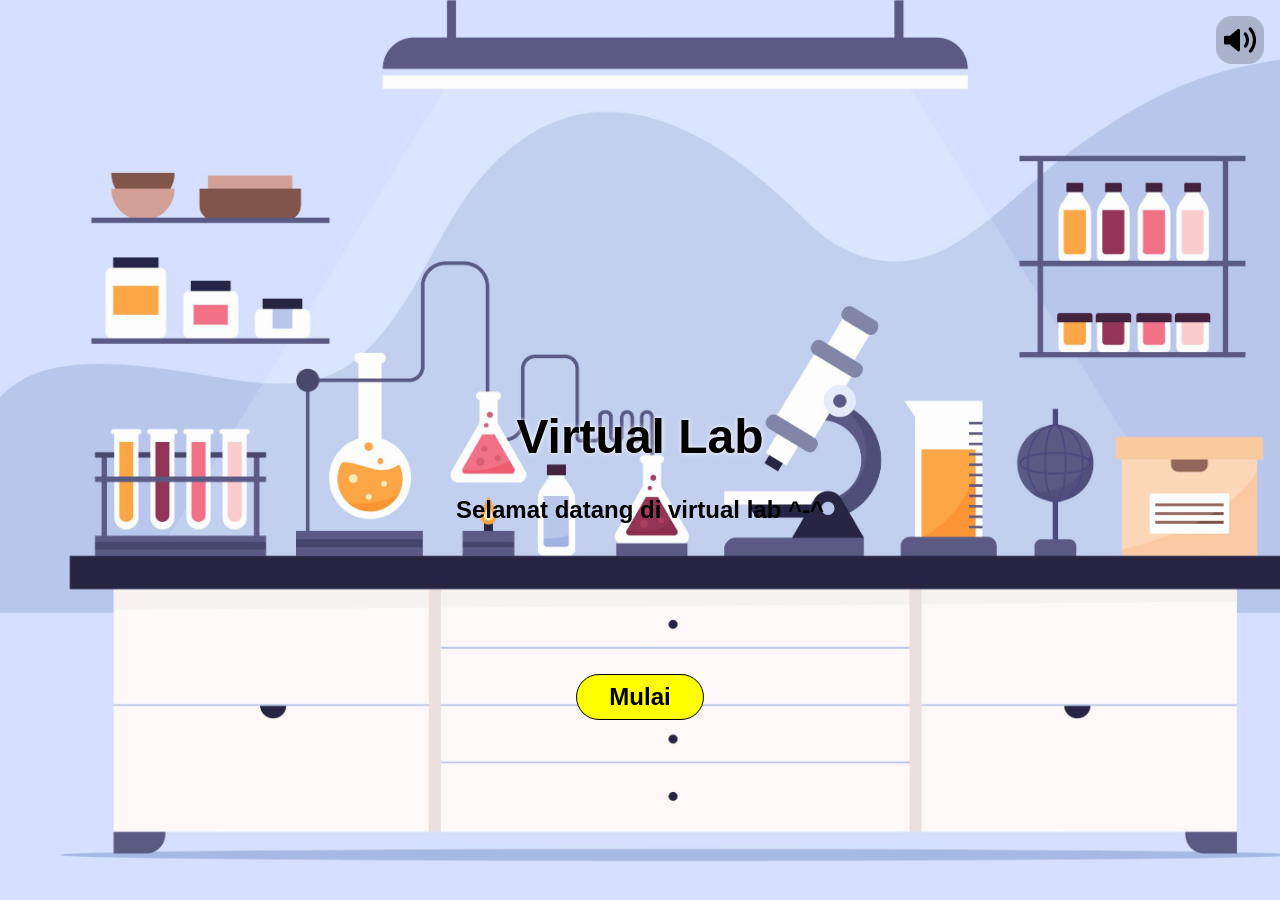
==== index.html @ f6817785 "Project Upload" ====
<!DOCTYPE html>
<html lang="en">
<head>
    <meta charset="UTF-8">
    <meta name="viewport" content="width=device-width, initial-scale=1.0">
    <title>Document</title>
    <link rel="stylesheet" href="asset/css/animation.css">
    <link rel="stylesheet" href="asset/css/style.css">
</head>
<body id="body">
    <div class="container">
        <img class="mute-btn" src="asset/gambar/speaker.png" id="speaker" onclick="mute()"/>
        <div class="text-area" id="start-text">
            <h1 class="home-title">Virtual Lab</h1>
            <span class="welcome">Selamat datang di virtual lab ^-^</span>
        </div>
        <button class="start-btn" id="mulai" onclick="start()">Mulai</button>
        <div class="palette hide" id="palette">
            
        </div>

        <div class="tools-area hide" id="toolsArea">
            <img id="sample1" src="asset/gambar/sampel-darah.png" alt="">
            <img id="sample2" src="asset/gambar/sampel-darah2.png" alt="">
            <img id="sample3" src="asset/gambar/sampel-darah3.png" alt="">
            <img id="antiA" src="asset/gambar/anti-a.png" alt="">
            <img id="antiB" src="asset/gambar/anti-b.png" alt="">
            <img id="kapas" src="asset/gambar/cotton.png" alt="" style="width : 7vw;height : 7vw;">
        </div>
    </div>
</body>
<script src="asset/js/script.js"></script>
</html>
---- asset/css/animation.css ----
@keyframes myAnim {
	0% {
		animation-timing-function: ease-in;
		opacity: 1;
		transform: translateY(-4px);
	}

	24% {
		opacity: 1;
	}

	40% {
		animation-timing-function: ease-in;
		transform: translateY(-2px);
	}

	65% {
		animation-timing-function: ease-in;
		transform: translateY(-10px);
	}

	82% {
		animation-timing-function: ease-in;
		transform: translateY(-6px);
	}

	93% {
		animation-timing-function: ease-in;
		transform: translateY(-4px);
	}

	25%,
	55%,
	75%,
	87% {
		animation-timing-function: ease-out;
		transform: translateY(0px);
	}

	100% {
		animation-timing-function: ease-out;
		opacity: 1;
		transform: translateY(0px);
	}
}
---- asset/css/style.css ----
body{
    max-height: 100vh;
    padding : 0;
    background: url("../gambar/labor.jpg");
    margin : 0;
    background-size: cover;
    background-repeat: no-repeat;
    min-height: 100%;
}

body.start{
    background: url("../gambar/labor-desk.jpg");
    background-size: cover;
    background-repeat: no-repeat;
    transition: background 1s linear;
}

.container{
    max-height: 100vh;
    overflow: unset;
    width: 100vw;
    height : 100vh;
    display: flex;
    justify-content : center;
    align-items : center;
}

.start-btn{
    z-index: 10;
    position : absolute;
    bottom : 20vh;
    animation: myAnim 2s ease 2s infinite normal forwards;
    padding : .5rem 2rem;
    border-radius: 2rem;
    font-weight : bold;
    font-size : 1.5rem;
    background-color: yellow;
    border: solid black 1px;
}

.start-btn.hide{
    position: fixed;
    animation: none;
    transform: translateY(50vh);
    transition : transform 1s linear;
}

.home-title{
    text-align: center;
    font-size: 3rem;
    font-weight: bold;
    text-shadow: 0 0 5px white;
    font-family: Verdana, Geneva, Tahoma, sans-serif;
}

.welcome{
    font-size: 1.5rem;
    font-weight: bold;
    font-family: 'Gill Sans', 'Gill Sans MT', Calibri, 'Trebuchet MS', sans-serif;
    
}

.mute-btn{
    z-index: 5;
    border-radius: 1rem;
    padding : .5rem;
    background-color: rgba(0,0,0,.2);
    width : 2rem;
    position : absolute;
    top : 1rem; 
    right : 1rem;
}

.text-area{
    display: flow;
    align-items: center;
    justify-content: center;
}

.text-area.hide{
    position: fixed;
    animation: none;
    transform: translateY(-100vh);
    transition : transform 1s linear;
}

.palette{
    border-radius: 5%;
    justify-content: space-between;
    display: grid;
    grid-template-columns: auto auto auto auto;
    position: fixed;
    right : 1rem;
    bottom : 2rem;
    background-color : rgb(255, 255, 255);
    width : 40vw;
    height  : 90vh;
    transform: translateY(0);
    transition: transform 1s linear;
}

.palette.hide{
    position: fixed;
    visibility: hidden;
    transform: translateY(50vh);
}

.palette-img{
    object-fit: fill;
}

.area{
    padding : 2rem 1rem;
}

.area img{
    z-index: 10;
    object-fit: scale-down;
    width: 100%;
    height: 80%;
    border-radius:100% ;
    background-color: rgb(221, 221, 221);
}


.tools-area{
    background-color: rgba(0,0,0,.2);
    position : absolute;
    bottom : 5vh;
    width : 40vw;
    height : 30vh;
    display: flex;
    border: solid black 2px;
    left : 1rem;
    padding : 1rem;
    align-items :last baseline;
    transform: translateX(0);
    transition: transform 1s linear;
}

.tools-area.hide{
    visibility: hidden;
    position: fixed;
   transform: translateX(-50vw);
}

.tools-area img{
    margin-right : 2rem;
    width : auto;
    height : 25vh;
}
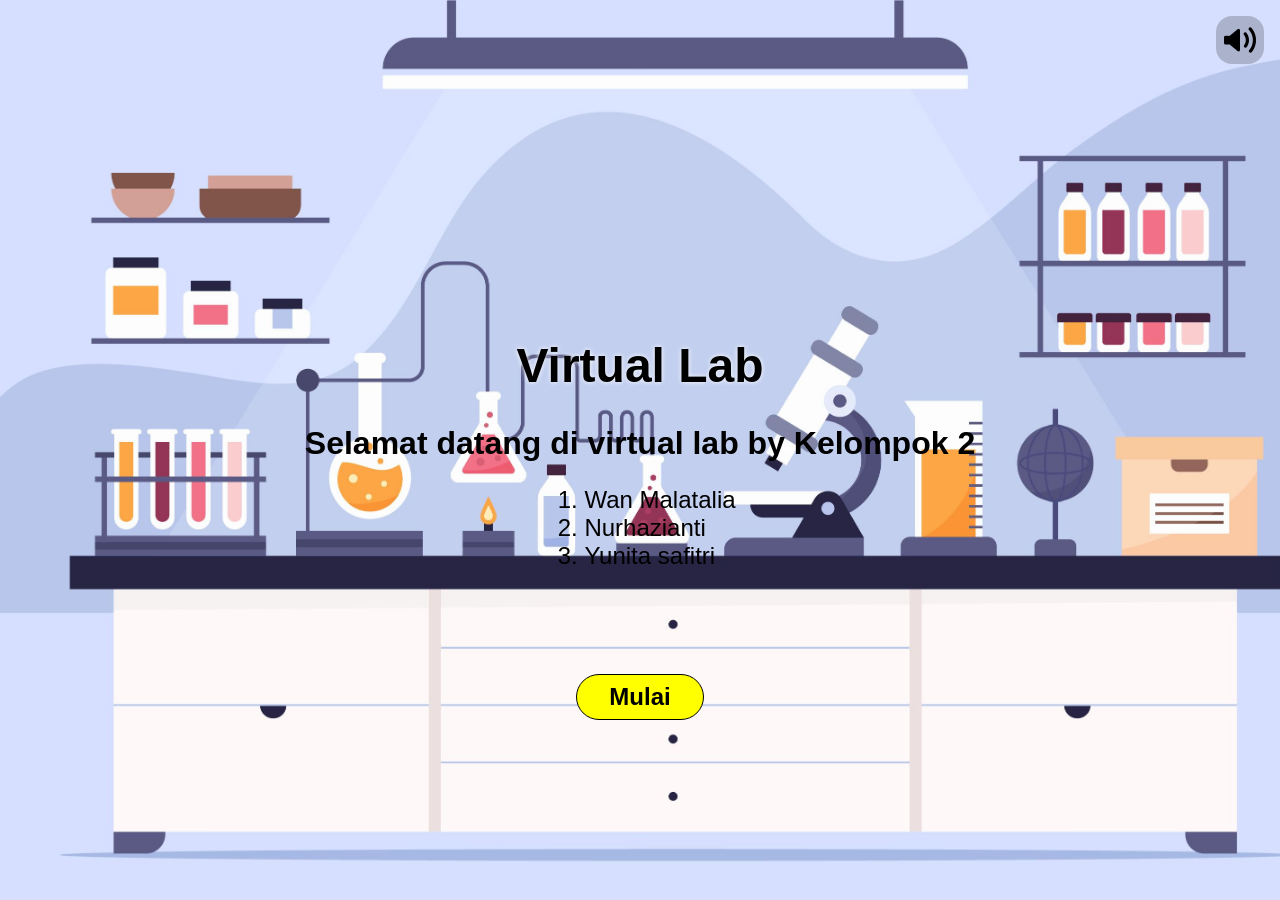
==== commit 7d9eefd5: "UI Update" ====
--- a/index.html
+++ b/index.html
@@ -12,11 +12,43 @@
         <img class="mute-btn" src="asset/gambar/speaker.png" id="speaker" onclick="mute()"/>
         <div class="text-area" id="start-text">
             <h1 class="home-title">Virtual Lab</h1>
-            <span class="welcome">Selamat datang di virtual lab ^-^</span>
+            <span class="welcome">Selamat datang di virtual lab by Kelompok 2</span>
+            <ol style="font-size : 1.5rem;" class="kelompok">
+                <li >Wan Malatalia</li>
+                <li>Nurhazianti</li>
+                <li>Yunita safitri</li>
+            </ol>
         </div>
         <button class="start-btn" id="mulai" onclick="start()">Mulai</button>
+        <button class="tutorial hide" id="tutorial" onclick="openTutor()">Tutorial</button>
         <div class="palette hide" id="palette">
             
+        </div>
+
+        <div id="tutorialArea" class="tutorial-area hide">
+            <img src="asset/gambar/doctor.png" alt="" class="dokter" id="dokter">
+            <img src="asset/gambar/example.png" alt="" class="example" id="example">
+            <div class="tutor-text" id="text1">
+                <label>Gunakan sampel darah untuk mengecek golongan darah </label><br>
+                <label>Tarik salah satu item ke dalam papan / palette</label>
+            </div >
+            <div class="tutor-text-palette" id="text2">
+                <label>Gunakan palette untuk mencampurkan dan menganalisa golongan darah </label><br>
+            </div >
+            <div class="tutor-text-3 hide" id="text3">
+                <label>Teteskan darah ke papan dan gunakan antiA atau antiB untuk melihat reaksi yang terjadi</label><br>
+                <ul >
+                    <li>Jika darah yang diteteskan antiA mengalami penggumpanlan berarti golongan darah tersebut A</li>
+                    <li>Jika darah yang diteteskan antiB mengalami penggumpanlan berarti golongan darah tersebut B</li>
+                    <li>Jika darah yang diteteskan antiA dan antiB mengalami penggumpanlan berarti golongan darah tersebut AB</li>
+                    <li>Jika tidak ada reaksi sama sekali maka golongan darah tersebut O</li>
+                </ul>
+            </div >
+            <div class="tutor-text-4" id="text4">
+                <label>Berikut merupakan hasil uji coba untuk golongan dari AB,B dan O</label><br><br>
+                <label>- Sampel 1 menggumpal jika diteteskan antiA dan antiB pada baris pertama sehingga golongan darahnya AB</label><br>
+            </div >
+            <button class="understand" onclick="closeTutor()" id="next">Mengerti</button>
         </div>
 
         <div class="tools-area hide" id="toolsArea">
--- a/asset/css/style.css
+++ b/asset/css/style.css
@@ -1,6 +1,7 @@
 body{
     max-height: 100vh;
     padding : 0;
+    font-family: 'Franklin Gothic Medium', 'Arial Narrow', Arial, sans-serif;
     background: url("../gambar/labor.jpg");
     margin : 0;
     background-size: cover;
@@ -54,7 +55,7 @@
 }
 
 .welcome{
-    font-size: 1.5rem;
+    font-size: 2rem;
     font-weight: bold;
     font-family: 'Gill Sans', 'Gill Sans MT', Calibri, 'Trebuchet MS', sans-serif;
     
@@ -148,4 +149,147 @@
     margin-right : 2rem;
     width : auto;
     height : 25vh;
-}+}
+
+.tutorial{
+    z-index: 10;
+    position : absolute;
+    top : 1rem;
+    left: 1rem;
+    animation: myAnim 2s ease 2s infinite normal forwards;
+    padding : .5rem 2rem;
+    border-radius: 2rem;
+    font-weight : bold;
+    font-size : 1.5rem;
+    background-color: yellow;
+    border: solid black 1px;
+}
+
+.tutorial.hide{
+    display: none;
+}
+
+.tutorial-area{
+    z-index: 100;
+    width : 100vw;
+    height : 100vh;
+    position:fixed;
+    background-color : rgba(0,0,0,.5);
+}
+
+.tutorial-area.hide{
+    display: none;
+}
+
+.tutor-text{
+    position : absolute;
+    color : white;
+    padding : 1rem;
+    bottom : 40vh;
+    width:38vw;
+    box-shadow: 1 1 1 black;
+    animation: myAnim 2s ease 2s infinite normal forwards;
+    text-shadow: 1 1 1rem black;
+    font-size : 1.5rem;
+    font-family: 'Franklin Gothic Medium', 'Arial Narrow', Arial, sans-serif;
+}
+
+.tutor-text-palette{
+    width: 37vw;
+    position : absolute;
+    color : white;
+    padding : 1rem;
+    top : 1rem;
+    right : 0;
+    box-shadow: 1 1 1 black;
+    animation: myAnim 2s ease 2s infinite normal forwards;
+    text-shadow: 1 1 1rem black;
+    font-size : 1.5rem;
+    font-family: 'Franklin Gothic Medium', 'Arial Narrow', Arial, sans-serif;
+}
+
+.understand{
+    z-index: 10;
+    position : fixed;
+    bottom : 10%;
+    left: calc(50% - 5rem);
+    animation: myAnim 2s ease 2s infinite normal forwards;
+    padding : .5rem 2rem;
+    border-radius: 2rem;
+    font-weight : bold;
+    font-size : 1.5rem;
+    background-color: yellow;
+    border: solid black 1px;
+}
+
+.dokter.hide{
+    position: fixed;
+    bottom: 0;
+    width: 40vw;
+    height: 90vh ;
+    left: 38vw;
+}
+
+.dokter{
+    position: fixed;
+    bottom: 0;
+    width: 40vw;
+    height: 90vh ;
+    left: 38vw;
+}
+
+.example{
+    position: fixed;
+    bottom: 10vh;
+    width: 25vw;
+    height: 50vh ;
+    right: 8vw;
+}
+
+.dokter.geser{
+    transform: translateX(-50%);
+    transition: transform .5s linear;
+}
+
+ol{
+    display: grid;
+    grid-template-columns: 1;
+    align-items: center;
+    justify-content: center;
+}
+
+.tutor-text-3{
+    position : absolute;
+    color : white;
+    padding : 1rem;
+    top :1rem;
+    right: 0;
+    width:40vw; 
+    box-shadow: 1 1 1 black;
+    animation: myAnim 2s ease 2s infinite normal forwards;
+    text-shadow: 1 1 1rem black;
+    font-size : 1.5rem;
+    visibility: visible;
+}
+
+.tutor-text-4{
+    position : absolute;
+    color : white;
+    padding : 1rem;
+    top :1rem;
+    right: 1rem;
+    width:40vw; 
+    box-shadow: 1 1 1 black;
+    animation: myAnim 2s ease 2s infinite normal forwards;
+    text-shadow: 1 1 1rem black;
+    font-size : 1.5rem;
+    visibility: visible;
+}
+
+.tutor-text-3.hide{
+   visibility: hidden;
+}
+
+.kelompok li{
+    text-shadow: 1 1 5px white;
+}
